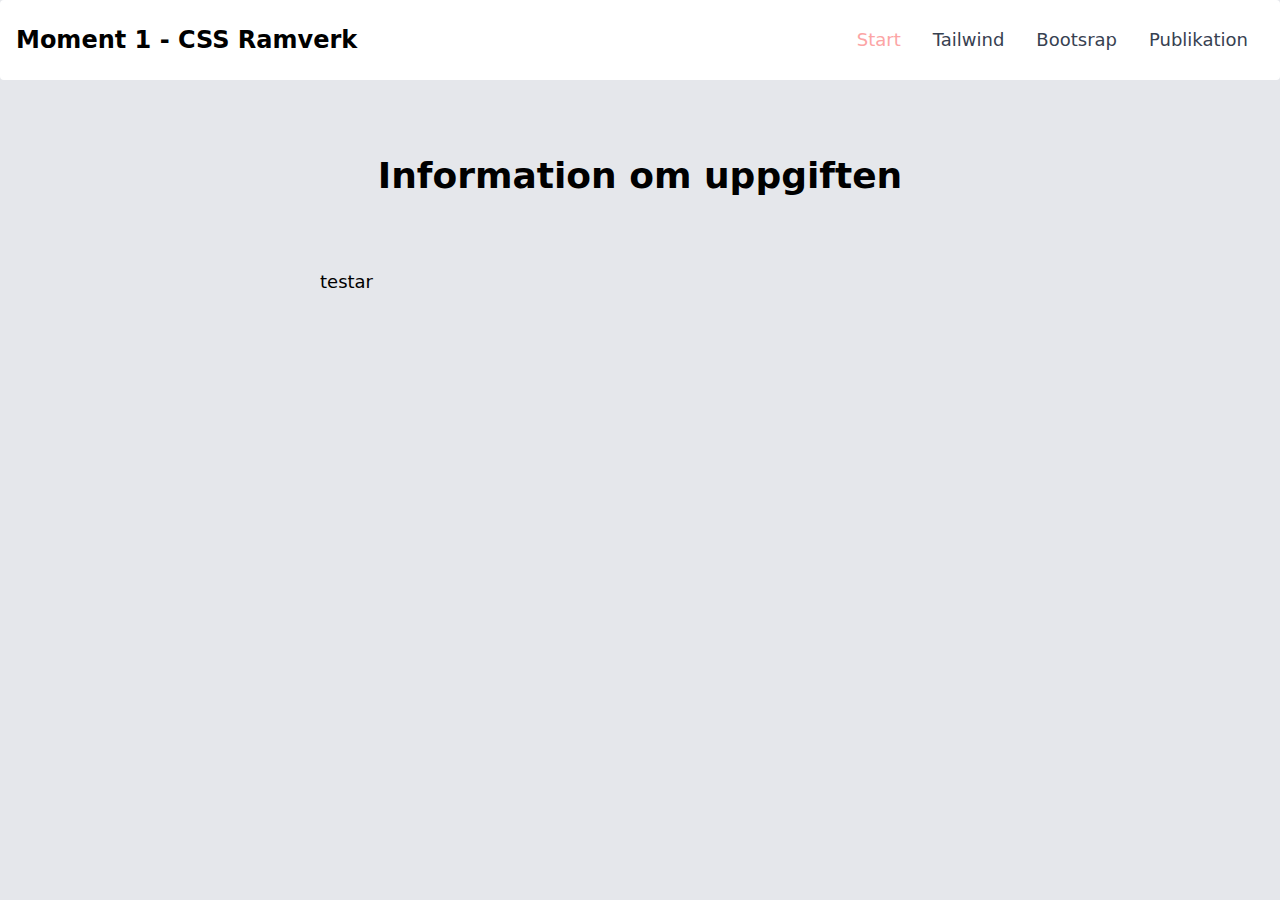
==== src/index.html @ 0c618da1 "table" ====
<!DOCTYPE html>
<html lang="en">

<head>
    <meta charset="UTF-8">
    <meta name="viewport" content="width-device-width, initial-scale-1.0">
    <link rel="stylesheet" href="css/main.css">
    <title>Moment 1 CSS Frameworks</title>

</head>

<body class="bg-gray-200">

    <nav class="bg-white border-gray-200 px-2 sm:px-4 py-2.5 rounded dark:bg-gray-900">
        <div class="container flex flex-wrap justify-between items-center mx-auto">
          <a href="index.html" class="flex items-center">
              <span class="self-center text-2xl font-semibold whitespace-nowrap dark:text-white">Moment 1 - CSS Ramverk</span>
          </a>
          <button data-collapse-toggle="navbar-default" type="button" class="inline-flex items-center p-2 ml-3 text-sm text-gray-500 rounded-lg md:hidden hover:bg-gray-100 focus:outline-none focus:ring-2 focus:ring-gray-200 dark:text-gray-400 dark:hover:bg-gray-700 dark:focus:ring-gray-600" aria-controls="navbar-default" aria-expanded="false">
            <span class="sr-only">Open main menu</span>
            <svg class="w-6 h-6" aria-hidden="true" fill="currentColor" viewBox="0 0 20 20" xmlns="http://www.w3.org/2000/svg"><path fill-rule="evenodd" d="M3 5a1 1 0 011-1h12a1 1 0 110 2H4a1 1 0 01-1-1zM3 10a1 1 0 011-1h12a1 1 0 110 2H4a1 1 0 01-1-1zM3 15a1 1 0 011-1h12a1 1 0 110 2H4a1 1 0 01-1-1z" clip-rule="evenodd"></path></svg>
          </button>
          <div class="hidden w-full md:block md:w-auto" id="navbar-default">
            <ul class="flex flex-col p-4 mt-4 bg-gray-50 rounded-lg border border-gray-100 md:flex-row md:space-x-8 md:mt-0 md:text-sm md:font-medium md:border-0 md:bg-white dark:bg-gray-800 md:dark:bg-gray-900 dark:border-gray-700">
              <li>
                <a href="index.html" class="text-lg block py-2 pr-4 pl-3 text-white bg-blue-700 rounded md:bg-transparent md:text-red-300 md:p-0 dark:text-white" aria-current="page">Start</a>
              </li>
              <li>
                <a href="frameworkone.html" class="text-lg block py-2 pr-4 pl-3 text-gray-700 rounded hover:bg-gray-100 md:hover:bg-transparent md:border-0 md:hover:text-blue-700 md:p-0 dark:text-gray-400 md:dark:hover:text-white dark:hover:bg-gray-700 dark:hover:text-white md:dark:hover:bg-transparent">Tailwind</a>
              </li>
              <li>
                <a href="frameworktwo.html" class="text-lg block py-2 pr-4 pl-3 text-gray-700 rounded hover:bg-gray-100 md:hover:bg-transparent md:border-0 md:hover:text-blue-700 md:p-0 dark:text-gray-400 md:dark:hover:text-white dark:hover:bg-gray-700 dark:hover:text-white md:dark:hover:bg-transparent">Bootsrap</a>
              </li>
              <li>
                <a href="publication.html" class="text-lg block py-2 pr-4 pl-3 text-gray-700 rounded hover:bg-gray-100 md:hover:bg-transparent md:border-0 md:hover:text-blue-700 md:p-0 dark:text-gray-400 md:dark:hover:text-white dark:hover:bg-gray-700 dark:hover:text-white md:dark:hover:bg-transparent">Publikation</a>
              </li>
              
            </ul>
          </div>
        </div>
      </nav>
      
      <div class="container bg-white-700 mx-auto px-80 py-8 my-11">

      <h1 class="text-4xl font-bold text-center">Information om uppgiften</h1><br><br><br>
      <!--<p class="px-40 py-9">Testar</p>-->
        <p class="font-sans text-lg" >testar</p>
      </div>
     
    
</body>

</html>
---- src/css/main.css ----
/*
! tailwindcss v3.1.8 | MIT License | https://tailwindcss.com
*/

/*
1. Prevent padding and border from affecting element width. (https://github.com/mozdevs/cssremedy/issues/4)
2. Allow adding a border to an element by just adding a border-width. (https://github.com/tailwindcss/tailwindcss/pull/116)
*/

*,
::before,
::after {
  box-sizing: border-box;
  /* 1 */
  border-width: 0;
  /* 2 */
  border-style: solid;
  /* 2 */
  border-color: #e5e7eb;
  /* 2 */
}

::before,
::after {
  --tw-content: '';
}

/*
1. Use a consistent sensible line-height in all browsers.
2. Prevent adjustments of font size after orientation changes in iOS.
3. Use a more readable tab size.
4. Use the user's configured `sans` font-family by default.
*/

html {
  line-height: 1.5;
  /* 1 */
  -webkit-text-size-adjust: 100%;
  /* 2 */
  -moz-tab-size: 4;
  /* 3 */
  -o-tab-size: 4;
     tab-size: 4;
  /* 3 */
  font-family: ui-sans-serif, system-ui, -apple-system, BlinkMacSystemFont, "Segoe UI", Roboto, "Helvetica Neue", Arial, "Noto Sans", sans-serif, "Apple Color Emoji", "Segoe UI Emoji", "Segoe UI Symbol", "Noto Color Emoji";
  /* 4 */
}

/*
1. Remove the margin in all browsers.
2. Inherit line-height from `html` so users can set them as a class directly on the `html` element.
*/

body {
  margin: 0;
  /* 1 */
  line-height: inherit;
  /* 2 */
}

/*
1. Add the correct height in Firefox.
2. Correct the inheritance of border color in Firefox. (https://bugzilla.mozilla.org/show_bug.cgi?id=190655)
3. Ensure horizontal rules are visible by default.
*/

hr {
  height: 0;
  /* 1 */
  color: inherit;
  /* 2 */
  border-top-width: 1px;
  /* 3 */
}

/*
Add the correct text decoration in Chrome, Edge, and Safari.
*/

abbr:where([title]) {
  -webkit-text-decoration: underline dotted;
          text-decoration: underline dotted;
}

/*
Remove the default font size and weight for headings.
*/

h1,
h2,
h3,
h4,
h5,
h6 {
  font-size: inherit;
  font-weight: inherit;
}

/*
Reset links to optimize for opt-in styling instead of opt-out.
*/

a {
  color: inherit;
  text-decoration: inherit;
}

/*
Add the correct font weight in Edge and Safari.
*/

b,
strong {
  font-weight: bolder;
}

/*
1. Use the user's configured `mono` font family by default.
2. Correct the odd `em` font sizing in all browsers.
*/

code,
kbd,
samp,
pre {
  font-family: ui-monospace, SFMono-Regular, Menlo, Monaco, Consolas, "Liberation Mono", "Courier New", monospace;
  /* 1 */
  font-size: 1em;
  /* 2 */
}

/*
Add the correct font size in all browsers.
*/

small {
  font-size: 80%;
}

/*
Prevent `sub` and `sup` elements from affecting the line height in all browsers.
*/

sub,
sup {
  font-size: 75%;
  line-height: 0;
  position: relative;
  vertical-align: baseline;
}

sub {
  bottom: -0.25em;
}

sup {
  top: -0.5em;
}

/*
1. Remove text indentation from table contents in Chrome and Safari. (https://bugs.chromium.org/p/chromium/issues/detail?id=999088, https://bugs.webkit.org/show_bug.cgi?id=201297)
2. Correct table border color inheritance in all Chrome and Safari. (https://bugs.chromium.org/p/chromium/issues/detail?id=935729, https://bugs.webkit.org/show_bug.cgi?id=195016)
3. Remove gaps between table borders by default.
*/

table {
  text-indent: 0;
  /* 1 */
  border-color: inherit;
  /* 2 */
  border-collapse: collapse;
  /* 3 */
}

/*
1. Change the font styles in all browsers.
2. Remove the margin in Firefox and Safari.
3. Remove default padding in all browsers.
*/

button,
input,
optgroup,
select,
textarea {
  font-family: inherit;
  /* 1 */
  font-size: 100%;
  /* 1 */
  font-weight: inherit;
  /* 1 */
  line-height: inherit;
  /* 1 */
  color: inherit;
  /* 1 */
  margin: 0;
  /* 2 */
  padding: 0;
  /* 3 */
}

/*
Remove the inheritance of text transform in Edge and Firefox.
*/

button,
select {
  text-transform: none;
}

/*
1. Correct the inability to style clickable types in iOS and Safari.
2. Remove default button styles.
*/

button,
[type='button'],
[type='reset'],
[type='submit'] {
  -webkit-appearance: button;
  /* 1 */
  background-color: transparent;
  /* 2 */
  background-image: none;
  /* 2 */
}

/*
Use the modern Firefox focus style for all focusable elements.
*/

:-moz-focusring {
  outline: auto;
}

/*
Remove the additional `:invalid` styles in Firefox. (https://github.com/mozilla/gecko-dev/blob/2f9eacd9d3d995c937b4251a5557d95d494c9be1/layout/style/res/forms.css#L728-L737)
*/

:-moz-ui-invalid {
  box-shadow: none;
}

/*
Add the correct vertical alignment in Chrome and Firefox.
*/

progress {
  vertical-align: baseline;
}

/*
Correct the cursor style of increment and decrement buttons in Safari.
*/

::-webkit-inner-spin-button,
::-webkit-outer-spin-button {
  height: auto;
}

/*
1. Correct the odd appearance in Chrome and Safari.
2. Correct the outline style in Safari.
*/

[type='search'] {
  -webkit-appearance: textfield;
  /* 1 */
  outline-offset: -2px;
  /* 2 */
}

/*
Remove the inner padding in Chrome and Safari on macOS.
*/

::-webkit-search-decoration {
  -webkit-appearance: none;
}

/*
1. Correct the inability to style clickable types in iOS and Safari.
2. Change font properties to `inherit` in Safari.
*/

::-webkit-file-upload-button {
  -webkit-appearance: button;
  /* 1 */
  font: inherit;
  /* 2 */
}

/*
Add the correct display in Chrome and Safari.
*/

summary {
  display: list-item;
}

/*
Removes the default spacing and border for appropriate elements.
*/

blockquote,
dl,
dd,
h1,
h2,
h3,
h4,
h5,
h6,
hr,
figure,
p,
pre {
  margin: 0;
}

fieldset {
  margin: 0;
  padding: 0;
}

legend {
  padding: 0;
}

ol,
ul,
menu {
  list-style: none;
  margin: 0;
  padding: 0;
}

/*
Prevent resizing textareas horizontally by default.
*/

textarea {
  resize: vertical;
}

/*
1. Reset the default placeholder opacity in Firefox. (https://github.com/tailwindlabs/tailwindcss/issues/3300)
2. Set the default placeholder color to the user's configured gray 400 color.
*/

input::-moz-placeholder, textarea::-moz-placeholder {
  opacity: 1;
  /* 1 */
  color: #9ca3af;
  /* 2 */
}

input::placeholder,
textarea::placeholder {
  opacity: 1;
  /* 1 */
  color: #9ca3af;
  /* 2 */
}

/*
Set the default cursor for buttons.
*/

button,
[role="button"] {
  cursor: pointer;
}

/*
Make sure disabled buttons don't get the pointer cursor.
*/

:disabled {
  cursor: default;
}

/*
1. Make replaced elements `display: block` by default. (https://github.com/mozdevs/cssremedy/issues/14)
2. Add `vertical-align: middle` to align replaced elements more sensibly by default. (https://github.com/jensimmons/cssremedy/issues/14#issuecomment-634934210)
   This can trigger a poorly considered lint error in some tools but is included by design.
*/

img,
svg,
video,
canvas,
audio,
iframe,
embed,
object {
  display: block;
  /* 1 */
  vertical-align: middle;
  /* 2 */
}

/*
Constrain images and videos to the parent width and preserve their intrinsic aspect ratio. (https://github.com/mozdevs/cssremedy/issues/14)
*/

img,
video {
  max-width: 100%;
  height: auto;
}

*, ::before, ::after {
  --tw-border-spacing-x: 0;
  --tw-border-spacing-y: 0;
  --tw-translate-x: 0;
  --tw-translate-y: 0;
  --tw-rotate: 0;
  --tw-skew-x: 0;
  --tw-skew-y: 0;
  --tw-scale-x: 1;
  --tw-scale-y: 1;
  --tw-pan-x:  ;
  --tw-pan-y:  ;
  --tw-pinch-zoom:  ;
  --tw-scroll-snap-strictness: proximity;
  --tw-ordinal:  ;
  --tw-slashed-zero:  ;
  --tw-numeric-figure:  ;
  --tw-numeric-spacing:  ;
  --tw-numeric-fraction:  ;
  --tw-ring-inset:  ;
  --tw-ring-offset-width: 0px;
  --tw-ring-offset-color: #fff;
  --tw-ring-color: rgb(59 130 246 / 0.5);
  --tw-ring-offset-shadow: 0 0 #0000;
  --tw-ring-shadow: 0 0 #0000;
  --tw-shadow: 0 0 #0000;
  --tw-shadow-colored: 0 0 #0000;
  --tw-blur:  ;
  --tw-brightness:  ;
  --tw-contrast:  ;
  --tw-grayscale:  ;
  --tw-hue-rotate:  ;
  --tw-invert:  ;
  --tw-saturate:  ;
  --tw-sepia:  ;
  --tw-drop-shadow:  ;
  --tw-backdrop-blur:  ;
  --tw-backdrop-brightness:  ;
  --tw-backdrop-contrast:  ;
  --tw-backdrop-grayscale:  ;
  --tw-backdrop-hue-rotate:  ;
  --tw-backdrop-invert:  ;
  --tw-backdrop-opacity:  ;
  --tw-backdrop-saturate:  ;
  --tw-backdrop-sepia:  ;
}

::-webkit-backdrop {
  --tw-border-spacing-x: 0;
  --tw-border-spacing-y: 0;
  --tw-translate-x: 0;
  --tw-translate-y: 0;
  --tw-rotate: 0;
  --tw-skew-x: 0;
  --tw-skew-y: 0;
  --tw-scale-x: 1;
  --tw-scale-y: 1;
  --tw-pan-x:  ;
  --tw-pan-y:  ;
  --tw-pinch-zoom:  ;
  --tw-scroll-snap-strictness: proximity;
  --tw-ordinal:  ;
  --tw-slashed-zero:  ;
  --tw-numeric-figure:  ;
  --tw-numeric-spacing:  ;
  --tw-numeric-fraction:  ;
  --tw-ring-inset:  ;
  --tw-ring-offset-width: 0px;
  --tw-ring-offset-color: #fff;
  --tw-ring-color: rgb(59 130 246 / 0.5);
  --tw-ring-offset-shadow: 0 0 #0000;
  --tw-ring-shadow: 0 0 #0000;
  --tw-shadow: 0 0 #0000;
  --tw-shadow-colored: 0 0 #0000;
  --tw-blur:  ;
  --tw-brightness:  ;
  --tw-contrast:  ;
  --tw-grayscale:  ;
  --tw-hue-rotate:  ;
  --tw-invert:  ;
  --tw-saturate:  ;
  --tw-sepia:  ;
  --tw-drop-shadow:  ;
  --tw-backdrop-blur:  ;
  --tw-backdrop-brightness:  ;
  --tw-backdrop-contrast:  ;
  --tw-backdrop-grayscale:  ;
  --tw-backdrop-hue-rotate:  ;
  --tw-backdrop-invert:  ;
  --tw-backdrop-opacity:  ;
  --tw-backdrop-saturate:  ;
  --tw-backdrop-sepia:  ;
}

::backdrop {
  --tw-border-spacing-x: 0;
  --tw-border-spacing-y: 0;
  --tw-translate-x: 0;
  --tw-translate-y: 0;
  --tw-rotate: 0;
  --tw-skew-x: 0;
  --tw-skew-y: 0;
  --tw-scale-x: 1;
  --tw-scale-y: 1;
  --tw-pan-x:  ;
  --tw-pan-y:  ;
  --tw-pinch-zoom:  ;
  --tw-scroll-snap-strictness: proximity;
  --tw-ordinal:  ;
  --tw-slashed-zero:  ;
  --tw-numeric-figure:  ;
  --tw-numeric-spacing:  ;
  --tw-numeric-fraction:  ;
  --tw-ring-inset:  ;
  --tw-ring-offset-width: 0px;
  --tw-ring-offset-color: #fff;
  --tw-ring-color: rgb(59 130 246 / 0.5);
  --tw-ring-offset-shadow: 0 0 #0000;
  --tw-ring-shadow: 0 0 #0000;
  --tw-shadow: 0 0 #0000;
  --tw-shadow-colored: 0 0 #0000;
  --tw-blur:  ;
  --tw-brightness:  ;
  --tw-contrast:  ;
  --tw-grayscale:  ;
  --tw-hue-rotate:  ;
  --tw-invert:  ;
  --tw-saturate:  ;
  --tw-sepia:  ;
  --tw-drop-shadow:  ;
  --tw-backdrop-blur:  ;
  --tw-backdrop-brightness:  ;
  --tw-backdrop-contrast:  ;
  --tw-backdrop-grayscale:  ;
  --tw-backdrop-hue-rotate:  ;
  --tw-backdrop-invert:  ;
  --tw-backdrop-opacity:  ;
  --tw-backdrop-saturate:  ;
  --tw-backdrop-sepia:  ;
}

.container {
  width: 100%;
}

@media (min-width: 640px) {
  .container {
    max-width: 640px;
  }
}

@media (min-width: 768px) {
  .container {
    max-width: 768px;
  }
}

@media (min-width: 1024px) {
  .container {
    max-width: 1024px;
  }
}

@media (min-width: 1280px) {
  .container {
    max-width: 1280px;
  }
}

@media (min-width: 1536px) {
  .container {
    max-width: 1536px;
  }
}

.sr-only {
  position: absolute;
  width: 1px;
  height: 1px;
  padding: 0;
  margin: -1px;
  overflow: hidden;
  clip: rect(0, 0, 0, 0);
  white-space: nowrap;
  border-width: 0;
}

.relative {
  position: relative;
}

.mx-auto {
  margin-left: auto;
  margin-right: auto;
}

.my-6 {
  margin-top: 1.5rem;
  margin-bottom: 1.5rem;
}

.my-16 {
  margin-top: 4rem;
  margin-bottom: 4rem;
}

.my-11 {
  margin-top: 2.75rem;
  margin-bottom: 2.75rem;
}

.ml-3 {
  margin-left: 0.75rem;
}

.mt-4 {
  margin-top: 1rem;
}

.mb-6 {
  margin-bottom: 1.5rem;
}

.mb-2 {
  margin-bottom: 0.5rem;
}

.ml-2 {
  margin-left: 0.5rem;
}

.mb-4 {
  margin-bottom: 1rem;
}

.box-content {
  box-sizing: content-box;
}

.block {
  display: block;
}

.flex {
  display: flex;
}

.inline-flex {
  display: inline-flex;
}

.table {
  display: table;
}

.hidden {
  display: none;
}

.h-6 {
  height: 1.5rem;
}

.h-32 {
  height: 8rem;
}

.h-5 {
  height: 1.25rem;
}

.h-4 {
  height: 1rem;
}

.w-6 {
  width: 1.5rem;
}

.w-full {
  width: 100%;
}

.w-32 {
  width: 8rem;
}

.w-4 {
  width: 1rem;
}

.flex-col {
  flex-direction: column;
}

.flex-wrap {
  flex-wrap: wrap;
}

.items-start {
  align-items: flex-start;
}

.items-center {
  align-items: center;
}

.justify-between {
  justify-content: space-between;
}

.self-center {
  align-self: center;
}

.overflow-x-auto {
  overflow-x: auto;
}

.whitespace-nowrap {
  white-space: nowrap;
}

.rounded {
  border-radius: 0.25rem;
}

.rounded-lg {
  border-radius: 0.5rem;
}

.border {
  border-width: 1px;
}

.border-4 {
  border-width: 4px;
}

.border-b {
  border-bottom-width: 1px;
}

.border-gray-200 {
  --tw-border-opacity: 1;
  border-color: rgb(229 231 235 / var(--tw-border-opacity));
}

.border-gray-100 {
  --tw-border-opacity: 1;
  border-color: rgb(243 244 246 / var(--tw-border-opacity));
}

.border-gray-300 {
  --tw-border-opacity: 1;
  border-color: rgb(209 213 219 / var(--tw-border-opacity));
}

.bg-white {
  --tw-bg-opacity: 1;
  background-color: rgb(255 255 255 / var(--tw-bg-opacity));
}

.bg-gray-50 {
  --tw-bg-opacity: 1;
  background-color: rgb(249 250 251 / var(--tw-bg-opacity));
}

.bg-blue-700 {
  --tw-bg-opacity: 1;
  background-color: rgb(29 78 216 / var(--tw-bg-opacity));
}

.bg-gray-200 {
  --tw-bg-opacity: 1;
  background-color: rgb(229 231 235 / var(--tw-bg-opacity));
}

.bg-gray-400 {
  --tw-bg-opacity: 1;
  background-color: rgb(156 163 175 / var(--tw-bg-opacity));
}

.bg-gray-100 {
  --tw-bg-opacity: 1;
  background-color: rgb(243 244 246 / var(--tw-bg-opacity));
}

.bg-gray-700 {
  --tw-bg-opacity: 1;
  background-color: rgb(55 65 81 / var(--tw-bg-opacity));
}

.bg-pink-700 {
  --tw-bg-opacity: 1;
  background-color: rgb(190 24 93 / var(--tw-bg-opacity));
}

.bg-fuchsia-500 {
  --tw-bg-opacity: 1;
  background-color: rgb(217 70 239 / var(--tw-bg-opacity));
}

.bg-orange-100 {
  --tw-bg-opacity: 1;
  background-color: rgb(255 237 213 / var(--tw-bg-opacity));
}

.bg-center {
  background-position: center;
}

.p-2 {
  padding: 0.5rem;
}

.p-4 {
  padding: 1rem;
}

.p-40 {
  padding: 10rem;
}

.p-2\.5 {
  padding: 0.625rem;
}

.px-2 {
  padding-left: 0.5rem;
  padding-right: 0.5rem;
}

.py-2\.5 {
  padding-top: 0.625rem;
  padding-bottom: 0.625rem;
}

.py-2 {
  padding-top: 0.5rem;
  padding-bottom: 0.5rem;
}

.px-20 {
  padding-left: 5rem;
  padding-right: 5rem;
}

.px-40 {
  padding-left: 10rem;
  padding-right: 10rem;
}

.px-48 {
  padding-left: 12rem;
  padding-right: 12rem;
}

.py-9 {
  padding-top: 2.25rem;
  padding-bottom: 2.25rem;
}

.px-4 {
  padding-left: 1rem;
  padding-right: 1rem;
}

.py-14 {
  padding-top: 3.5rem;
  padding-bottom: 3.5rem;
}

.px-12 {
  padding-left: 3rem;
  padding-right: 3rem;
}

.px-10 {
  padding-left: 2.5rem;
  padding-right: 2.5rem;
}

.py-11 {
  padding-top: 2.75rem;
  padding-bottom: 2.75rem;
}

.py-8 {
  padding-top: 2rem;
  padding-bottom: 2rem;
}

.px-80 {
  padding-left: 20rem;
  padding-right: 20rem;
}

.px-5 {
  padding-left: 1.25rem;
  padding-right: 1.25rem;
}

.px-60 {
  padding-left: 15rem;
  padding-right: 15rem;
}

.py-3 {
  padding-top: 0.75rem;
  padding-bottom: 0.75rem;
}

.px-6 {
  padding-left: 1.5rem;
  padding-right: 1.5rem;
}

.py-4 {
  padding-top: 1rem;
  padding-bottom: 1rem;
}

.pr-4 {
  padding-right: 1rem;
}

.pl-3 {
  padding-left: 0.75rem;
}

.pl-10 {
  padding-left: 2.5rem;
}

.pt-10 {
  padding-top: 2.5rem;
}

.text-left {
  text-align: left;
}

.text-center {
  text-align: center;
}

.font-sans {
  font-family: ui-sans-serif, system-ui, -apple-system, BlinkMacSystemFont, "Segoe UI", Roboto, "Helvetica Neue", Arial, "Noto Sans", sans-serif, "Apple Color Emoji", "Segoe UI Emoji", "Segoe UI Symbol", "Noto Color Emoji";
}

.text-2xl {
  font-size: 1.5rem;
  line-height: 2rem;
}

.text-sm {
  font-size: 0.875rem;
  line-height: 1.25rem;
}

.text-lg {
  font-size: 1.125rem;
  line-height: 1.75rem;
}

.text-xl {
  font-size: 1.25rem;
  line-height: 1.75rem;
}

.text-4xl {
  font-size: 2.25rem;
  line-height: 2.5rem;
}

.text-xs {
  font-size: 0.75rem;
  line-height: 1rem;
}

.font-semibold {
  font-weight: 600;
}

.font-bold {
  font-weight: 700;
}

.font-extrabold {
  font-weight: 800;
}

.font-medium {
  font-weight: 500;
}

.font-normal {
  font-weight: 400;
}

.uppercase {
  text-transform: uppercase;
}

.text-gray-500 {
  --tw-text-opacity: 1;
  color: rgb(107 114 128 / var(--tw-text-opacity));
}

.text-white {
  --tw-text-opacity: 1;
  color: rgb(255 255 255 / var(--tw-text-opacity));
}

.text-gray-700 {
  --tw-text-opacity: 1;
  color: rgb(55 65 81 / var(--tw-text-opacity));
}

.text-gray-900 {
  --tw-text-opacity: 1;
  color: rgb(17 24 39 / var(--tw-text-opacity));
}

.text-blue-600 {
  --tw-text-opacity: 1;
  color: rgb(37 99 235 / var(--tw-text-opacity));
}

.text-gray-400 {
  --tw-text-opacity: 1;
  color: rgb(156 163 175 / var(--tw-text-opacity));
}

.hover\:bg-gray-100:hover {
  --tw-bg-opacity: 1;
  background-color: rgb(243 244 246 / var(--tw-bg-opacity));
}

.hover\:bg-blue-800:hover {
  --tw-bg-opacity: 1;
  background-color: rgb(30 64 175 / var(--tw-bg-opacity));
}

.hover\:underline:hover {
  -webkit-text-decoration-line: underline;
          text-decoration-line: underline;
}

.focus\:border-blue-500:focus {
  --tw-border-opacity: 1;
  border-color: rgb(59 130 246 / var(--tw-border-opacity));
}

.focus\:outline-none:focus {
  outline: 2px solid transparent;
  outline-offset: 2px;
}

.focus\:ring-2:focus {
  --tw-ring-offset-shadow: var(--tw-ring-inset) 0 0 0 var(--tw-ring-offset-width) var(--tw-ring-offset-color);
  --tw-ring-shadow: var(--tw-ring-inset) 0 0 0 calc(2px + var(--tw-ring-offset-width)) var(--tw-ring-color);
  box-shadow: var(--tw-ring-offset-shadow), var(--tw-ring-shadow), var(--tw-shadow, 0 0 #0000);
}

.focus\:ring-4:focus {
  --tw-ring-offset-shadow: var(--tw-ring-inset) 0 0 0 var(--tw-ring-offset-width) var(--tw-ring-offset-color);
  --tw-ring-shadow: var(--tw-ring-inset) 0 0 0 calc(4px + var(--tw-ring-offset-width)) var(--tw-ring-color);
  box-shadow: var(--tw-ring-offset-shadow), var(--tw-ring-shadow), var(--tw-shadow, 0 0 #0000);
}

.focus\:ring-gray-200:focus {
  --tw-ring-opacity: 1;
  --tw-ring-color: rgb(229 231 235 / var(--tw-ring-opacity));
}

.focus\:ring-blue-500:focus {
  --tw-ring-opacity: 1;
  --tw-ring-color: rgb(59 130 246 / var(--tw-ring-opacity));
}

.focus\:ring-blue-300:focus {
  --tw-ring-opacity: 1;
  --tw-ring-color: rgb(147 197 253 / var(--tw-ring-opacity));
}

@media (prefers-color-scheme: dark) {
  .dark\:border-gray-700 {
    --tw-border-opacity: 1;
    border-color: rgb(55 65 81 / var(--tw-border-opacity));
  }

  .dark\:border-gray-600 {
    --tw-border-opacity: 1;
    border-color: rgb(75 85 99 / var(--tw-border-opacity));
  }

  .dark\:bg-gray-900 {
    --tw-bg-opacity: 1;
    background-color: rgb(17 24 39 / var(--tw-bg-opacity));
  }

  .dark\:bg-gray-800 {
    --tw-bg-opacity: 1;
    background-color: rgb(31 41 55 / var(--tw-bg-opacity));
  }

  .dark\:bg-gray-700 {
    --tw-bg-opacity: 1;
    background-color: rgb(55 65 81 / var(--tw-bg-opacity));
  }

  .dark\:bg-blue-600 {
    --tw-bg-opacity: 1;
    background-color: rgb(37 99 235 / var(--tw-bg-opacity));
  }

  .dark\:text-white {
    --tw-text-opacity: 1;
    color: rgb(255 255 255 / var(--tw-text-opacity));
  }

  .dark\:text-gray-400 {
    --tw-text-opacity: 1;
    color: rgb(156 163 175 / var(--tw-text-opacity));
  }

  .dark\:text-gray-300 {
    --tw-text-opacity: 1;
    color: rgb(209 213 219 / var(--tw-text-opacity));
  }

  .dark\:text-blue-500 {
    --tw-text-opacity: 1;
    color: rgb(59 130 246 / var(--tw-text-opacity));
  }

  .dark\:text-gray-500 {
    --tw-text-opacity: 1;
    color: rgb(107 114 128 / var(--tw-text-opacity));
  }

  .dark\:placeholder-gray-400::-moz-placeholder {
    --tw-placeholder-opacity: 1;
    color: rgb(156 163 175 / var(--tw-placeholder-opacity));
  }

  .dark\:placeholder-gray-400::placeholder {
    --tw-placeholder-opacity: 1;
    color: rgb(156 163 175 / var(--tw-placeholder-opacity));
  }

  .dark\:ring-offset-gray-800 {
    --tw-ring-offset-color: #1f2937;
  }

  .dark\:hover\:bg-gray-700:hover {
    --tw-bg-opacity: 1;
    background-color: rgb(55 65 81 / var(--tw-bg-opacity));
  }

  .dark\:hover\:bg-blue-700:hover {
    --tw-bg-opacity: 1;
    background-color: rgb(29 78 216 / var(--tw-bg-opacity));
  }

  .dark\:hover\:text-white:hover {
    --tw-text-opacity: 1;
    color: rgb(255 255 255 / var(--tw-text-opacity));
  }

  .dark\:focus\:border-blue-500:focus {
    --tw-border-opacity: 1;
    border-color: rgb(59 130 246 / var(--tw-border-opacity));
  }

  .dark\:focus\:ring-gray-600:focus {
    --tw-ring-opacity: 1;
    --tw-ring-color: rgb(75 85 99 / var(--tw-ring-opacity));
  }

  .dark\:focus\:ring-blue-500:focus {
    --tw-ring-opacity: 1;
    --tw-ring-color: rgb(59 130 246 / var(--tw-ring-opacity));
  }

  .dark\:focus\:ring-blue-600:focus {
    --tw-ring-opacity: 1;
    --tw-ring-color: rgb(37 99 235 / var(--tw-ring-opacity));
  }

  .dark\:focus\:ring-blue-800:focus {
    --tw-ring-opacity: 1;
    --tw-ring-color: rgb(30 64 175 / var(--tw-ring-opacity));
  }
}

@media (min-width: 640px) {
  .sm\:w-auto {
    width: auto;
  }

  .sm\:px-4 {
    padding-left: 1rem;
    padding-right: 1rem;
  }
}

@media (min-width: 768px) {
  .md\:mt-0 {
    margin-top: 0px;
  }

  .md\:block {
    display: block;
  }

  .md\:hidden {
    display: none;
  }

  .md\:w-auto {
    width: auto;
  }

  .md\:flex-row {
    flex-direction: row;
  }

  .md\:space-x-8 > :not([hidden]) ~ :not([hidden]) {
    --tw-space-x-reverse: 0;
    margin-right: calc(2rem * var(--tw-space-x-reverse));
    margin-left: calc(2rem * calc(1 - var(--tw-space-x-reverse)));
  }

  .md\:border-0 {
    border-width: 0px;
  }

  .md\:bg-white {
    --tw-bg-opacity: 1;
    background-color: rgb(255 255 255 / var(--tw-bg-opacity));
  }

  .md\:bg-transparent {
    background-color: transparent;
  }

  .md\:p-0 {
    padding: 0px;
  }

  .md\:text-sm {
    font-size: 0.875rem;
    line-height: 1.25rem;
  }

  .md\:font-medium {
    font-weight: 500;
  }

  .md\:text-red-300 {
    --tw-text-opacity: 1;
    color: rgb(252 165 165 / var(--tw-text-opacity));
  }

  .md\:hover\:bg-transparent:hover {
    background-color: transparent;
  }

  .md\:hover\:text-blue-700:hover {
    --tw-text-opacity: 1;
    color: rgb(29 78 216 / var(--tw-text-opacity));
  }

  @media (prefers-color-scheme: dark) {
    .md\:dark\:bg-gray-900 {
      --tw-bg-opacity: 1;
      background-color: rgb(17 24 39 / var(--tw-bg-opacity));
    }

    .md\:dark\:hover\:bg-transparent:hover {
      background-color: transparent;
    }

    .md\:dark\:hover\:text-white:hover {
      --tw-text-opacity: 1;
      color: rgb(255 255 255 / var(--tw-text-opacity));
    }
  }
}
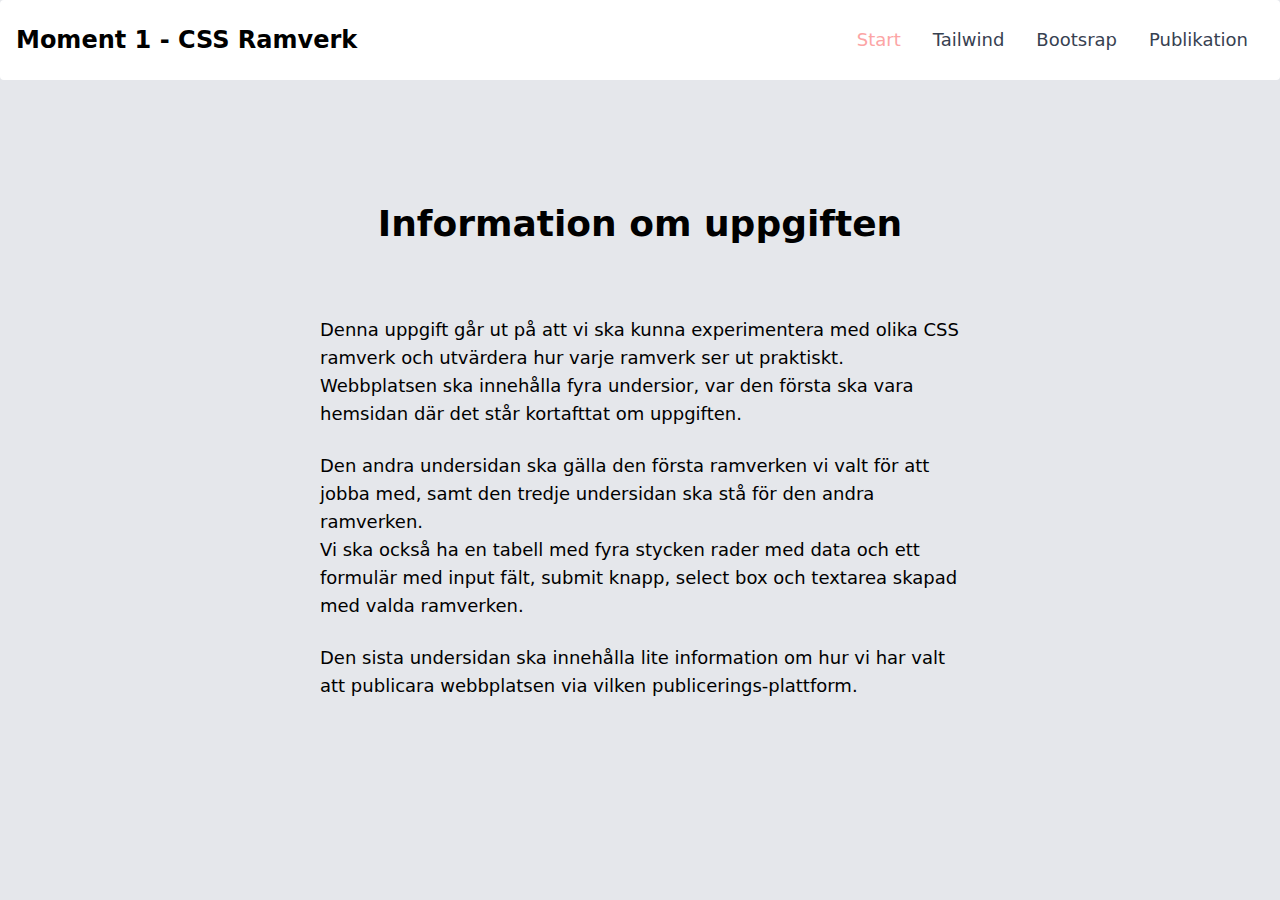
==== commit 74622b8f: "form" ====
--- a/src/index.html
+++ b/src/index.html
@@ -39,12 +39,16 @@
           </div>
         </div>
       </nav>
-      
+      <br><br>
       <div class="container bg-white-700 mx-auto px-80 py-8 my-11">
 
       <h1 class="text-4xl font-bold text-center">Information om uppgiften</h1><br><br><br>
       <!--<p class="px-40 py-9">Testar</p>-->
-        <p class="font-sans text-lg" >testar</p>
+        <p class="font-sans text-lg caret-lime-900" >Denna uppgift går ut på att vi ska kunna experimentera med olika CSS ramverk och utvärdera hur varje ramverk ser ut praktiskt.</p>
+        <p class="font-sans text-lg caret-lime-900">Webbplatsen ska innehålla fyra undersior, var den första ska vara hemsidan där det står kortafttat om uppgiften.</p><br>
+        <p class="font-sans text-lg caret-lime-900">Den andra undersidan ska gälla den första ramverken vi valt för att jobba med, samt den tredje undersidan ska stå för den andra ramverken.<br>Vi ska också ha en tabell med fyra stycken rader med data och ett formulär med input fält, submit knapp, select box och textarea skapad med valda ramverken.</p><br>
+        <p class="font-sans text-lg caret-lime-900">Den sista undersidan ska innehålla lite information om hur vi har valt att publicara webbplatsen via vilken publicerings-plattform.</p>
+        
       </div>
      
     
--- a/src/css/main.css
+++ b/src/css/main.css
@@ -606,16 +606,6 @@
   margin-right: auto;
 }
 
-.my-6 {
-  margin-top: 1.5rem;
-  margin-bottom: 1.5rem;
-}
-
-.my-16 {
-  margin-top: 4rem;
-  margin-bottom: 4rem;
-}
-
 .my-11 {
   margin-top: 2.75rem;
   margin-bottom: 2.75rem;
@@ -637,18 +627,14 @@
   margin-bottom: 0.5rem;
 }
 
+.mb-4 {
+  margin-bottom: 1rem;
+}
+
 .ml-2 {
   margin-left: 0.5rem;
 }
 
-.mb-4 {
-  margin-bottom: 1rem;
-}
-
-.box-content {
-  box-sizing: content-box;
-}
-
 .block {
   display: block;
 }
@@ -673,18 +659,14 @@
   height: 1.5rem;
 }
 
-.h-32 {
-  height: 8rem;
+.h-4 {
+  height: 1rem;
 }
 
 .h-5 {
   height: 1.25rem;
 }
 
-.h-4 {
-  height: 1rem;
-}
-
 .w-6 {
   width: 1.5rem;
 }
@@ -693,10 +675,6 @@
   width: 100%;
 }
 
-.w-32 {
-  width: 8rem;
-}
-
 .w-4 {
   width: 1rem;
 }
@@ -743,10 +721,6 @@
 
 .border {
   border-width: 1px;
-}
-
-.border-4 {
-  border-width: 4px;
 }
 
 .border-b {
@@ -783,43 +757,19 @@
   background-color: rgb(29 78 216 / var(--tw-bg-opacity));
 }
 
+.bg-gray-100 {
+  --tw-bg-opacity: 1;
+  background-color: rgb(243 244 246 / var(--tw-bg-opacity));
+}
+
 .bg-gray-200 {
   --tw-bg-opacity: 1;
   background-color: rgb(229 231 235 / var(--tw-bg-opacity));
 }
 
-.bg-gray-400 {
+.bg-slate-600 {
   --tw-bg-opacity: 1;
-  background-color: rgb(156 163 175 / var(--tw-bg-opacity));
-}
-
-.bg-gray-100 {
-  --tw-bg-opacity: 1;
-  background-color: rgb(243 244 246 / var(--tw-bg-opacity));
-}
-
-.bg-gray-700 {
-  --tw-bg-opacity: 1;
-  background-color: rgb(55 65 81 / var(--tw-bg-opacity));
-}
-
-.bg-pink-700 {
-  --tw-bg-opacity: 1;
-  background-color: rgb(190 24 93 / var(--tw-bg-opacity));
-}
-
-.bg-fuchsia-500 {
-  --tw-bg-opacity: 1;
-  background-color: rgb(217 70 239 / var(--tw-bg-opacity));
-}
-
-.bg-orange-100 {
-  --tw-bg-opacity: 1;
-  background-color: rgb(255 237 213 / var(--tw-bg-opacity));
-}
-
-.bg-center {
-  background-position: center;
+  background-color: rgb(71 85 105 / var(--tw-bg-opacity));
 }
 
 .p-2 {
@@ -828,10 +778,6 @@
 
 .p-4 {
   padding: 1rem;
-}
-
-.p-40 {
-  padding: 10rem;
 }
 
 .p-2\.5 {
@@ -853,84 +799,99 @@
   padding-bottom: 0.5rem;
 }
 
+.px-80 {
+  padding-left: 20rem;
+  padding-right: 20rem;
+}
+
+.py-8 {
+  padding-top: 2rem;
+  padding-bottom: 2rem;
+}
+
+.px-40 {
+  padding-left: 10rem;
+  padding-right: 10rem;
+}
+
+.py-9 {
+  padding-top: 2.25rem;
+  padding-bottom: 2.25rem;
+}
+
+.px-5 {
+  padding-left: 1.25rem;
+  padding-right: 1.25rem;
+}
+
+.py-3 {
+  padding-top: 0.75rem;
+  padding-bottom: 0.75rem;
+}
+
+.px-6 {
+  padding-left: 1.5rem;
+  padding-right: 1.5rem;
+}
+
+.py-4 {
+  padding-top: 1rem;
+  padding-bottom: 1rem;
+}
+
+.px-8 {
+  padding-left: 2rem;
+  padding-right: 2rem;
+}
+
+.px-12 {
+  padding-left: 3rem;
+  padding-right: 3rem;
+}
+
+.px-10 {
+  padding-left: 2.5rem;
+  padding-right: 2.5rem;
+}
+
+.px-11 {
+  padding-left: 2.75rem;
+  padding-right: 2.75rem;
+}
+
+.px-1 {
+  padding-left: 0.25rem;
+  padding-right: 0.25rem;
+}
+
+.px-16 {
+  padding-left: 4rem;
+  padding-right: 4rem;
+}
+
 .px-20 {
   padding-left: 5rem;
   padding-right: 5rem;
 }
 
-.px-40 {
-  padding-left: 10rem;
-  padding-right: 10rem;
-}
-
-.px-48 {
-  padding-left: 12rem;
-  padding-right: 12rem;
-}
-
-.py-9 {
-  padding-top: 2.25rem;
-  padding-bottom: 2.25rem;
-}
-
-.px-4 {
-  padding-left: 1rem;
-  padding-right: 1rem;
-}
-
-.py-14 {
-  padding-top: 3.5rem;
-  padding-bottom: 3.5rem;
-}
-
-.px-12 {
-  padding-left: 3rem;
-  padding-right: 3rem;
-}
-
-.px-10 {
-  padding-left: 2.5rem;
-  padding-right: 2.5rem;
-}
-
-.py-11 {
-  padding-top: 2.75rem;
-  padding-bottom: 2.75rem;
-}
-
-.py-8 {
-  padding-top: 2rem;
-  padding-bottom: 2rem;
-}
-
-.px-80 {
-  padding-left: 20rem;
-  padding-right: 20rem;
-}
-
-.px-5 {
-  padding-left: 1.25rem;
-  padding-right: 1.25rem;
-}
-
-.px-60 {
-  padding-left: 15rem;
-  padding-right: 15rem;
-}
-
-.py-3 {
-  padding-top: 0.75rem;
-  padding-bottom: 0.75rem;
-}
-
-.px-6 {
-  padding-left: 1.5rem;
-  padding-right: 1.5rem;
-}
-
-.py-4 {
-  padding-top: 1rem;
-  padding-bottom: 1rem;
+.px-24 {
+  padding-left: 6rem;
+  padding-right: 6rem;
+}
+
+.px-28 {
+  padding-left: 7rem;
+  padding-right: 7rem;
+}
+
+.px-36 {
+  padding-left: 9rem;
+  padding-right: 9rem;
+}
+
+.px-32 {
+  padding-left: 8rem;
+  padding-right: 8rem;
 }
 
 .pr-4 {
@@ -939,14 +900,6 @@
 
 .pl-3 {
   padding-left: 0.75rem;
-}
-
-.pl-10 {
-  padding-left: 2.5rem;
-}
-
-.pt-10 {
-  padding-top: 2.5rem;
 }
 
 .text-left {
@@ -976,19 +929,24 @@
   line-height: 1.75rem;
 }
 
+.text-4xl {
+  font-size: 2.25rem;
+  line-height: 2.5rem;
+}
+
+.text-xs {
+  font-size: 0.75rem;
+  line-height: 1rem;
+}
+
 .text-xl {
   font-size: 1.25rem;
   line-height: 1.75rem;
 }
 
-.text-4xl {
-  font-size: 2.25rem;
-  line-height: 2.5rem;
-}
-
-.text-xs {
-  font-size: 0.75rem;
-  line-height: 1rem;
+.text-base {
+  font-size: 1rem;
+  line-height: 1.5rem;
 }
 
 .font-semibold {
@@ -997,10 +955,6 @@
 
 .font-bold {
   font-weight: 700;
-}
-
-.font-extrabold {
-  font-weight: 800;
 }
 
 .font-medium {
@@ -1043,6 +997,10 @@
 .text-gray-400 {
   --tw-text-opacity: 1;
   color: rgb(156 163 175 / var(--tw-text-opacity));
+}
+
+.caret-lime-900 {
+  caret-color: #365314;
 }
 
 .hover\:bg-gray-100:hover {
@@ -1138,6 +1096,11 @@
     color: rgb(156 163 175 / var(--tw-text-opacity));
   }
 
+  .dark\:text-gray-500 {
+    --tw-text-opacity: 1;
+    color: rgb(107 114 128 / var(--tw-text-opacity));
+  }
+
   .dark\:text-gray-300 {
     --tw-text-opacity: 1;
     color: rgb(209 213 219 / var(--tw-text-opacity));
@@ -1146,11 +1109,6 @@
   .dark\:text-blue-500 {
     --tw-text-opacity: 1;
     color: rgb(59 130 246 / var(--tw-text-opacity));
-  }
-
-  .dark\:text-gray-500 {
-    --tw-text-opacity: 1;
-    color: rgb(107 114 128 / var(--tw-text-opacity));
   }
 
   .dark\:placeholder-gray-400::-moz-placeholder {
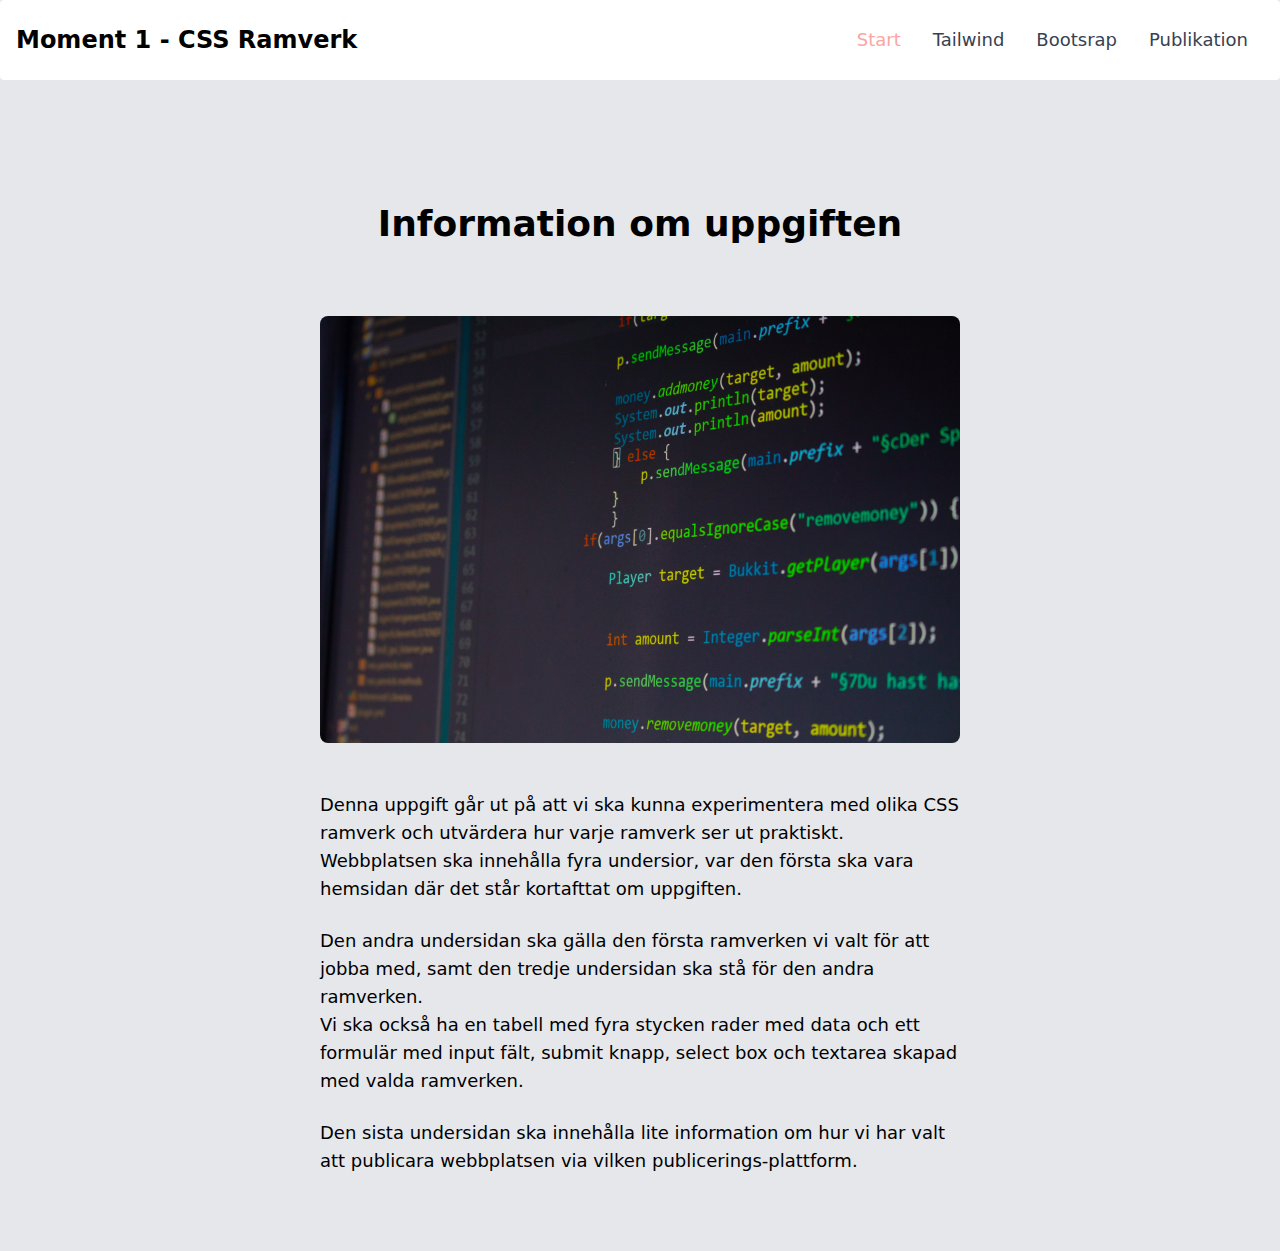
==== commit 97eb3b55: "bootstrap" ====
--- a/src/index.html
+++ b/src/index.html
@@ -44,6 +44,7 @@
 
       <h1 class="text-4xl font-bold text-center">Information om uppgiften</h1><br><br><br>
       <!--<p class="px-40 py-9">Testar</p>-->
+      <img class="flex rounded-lg" src="/yannick-pipke-hHIk58IC2vI-unsplash.jpg" alt="data"><br><br>
         <p class="font-sans text-lg caret-lime-900" >Denna uppgift går ut på att vi ska kunna experimentera med olika CSS ramverk och utvärdera hur varje ramverk ser ut praktiskt.</p>
         <p class="font-sans text-lg caret-lime-900">Webbplatsen ska innehålla fyra undersior, var den första ska vara hemsidan där det står kortafttat om uppgiften.</p><br>
         <p class="font-sans text-lg caret-lime-900">Den andra undersidan ska gälla den första ramverken vi valt för att jobba med, samt den tredje undersidan ska stå för den andra ramverken.<br>Vi ska också ha en tabell med fyra stycken rader med data och ett formulär med input fält, submit knapp, select box och textarea skapad med valda ramverken.</p><br>
--- a/src/css/main.css
+++ b/src/css/main.css
@@ -601,6 +601,10 @@
   position: relative;
 }
 
+.m-auto {
+  margin: auto;
+}
+
 .mx-auto {
   margin-left: auto;
   margin-right: auto;
@@ -635,6 +639,34 @@
   margin-left: 0.5rem;
 }
 
+.mt-20 {
+  margin-top: 5rem;
+}
+
+.mt-2 {
+  margin-top: 0.5rem;
+}
+
+.mt-5 {
+  margin-top: 1.25rem;
+}
+
+.mt-6 {
+  margin-top: 1.5rem;
+}
+
+.mt-7 {
+  margin-top: 1.75rem;
+}
+
+.mt-8 {
+  margin-top: 2rem;
+}
+
+.box-content {
+  box-sizing: content-box;
+}
+
 .block {
   display: block;
 }
@@ -659,12 +691,40 @@
   height: 1.5rem;
 }
 
+.h-56 {
+  height: 14rem;
+}
+
 .h-4 {
   height: 1rem;
 }
 
-.h-5 {
-  height: 1.25rem;
+.h-60 {
+  height: 15rem;
+}
+
+.h-64 {
+  height: 16rem;
+}
+
+.h-72 {
+  height: 18rem;
+}
+
+.h-20 {
+  height: 5rem;
+}
+
+.h-96 {
+  height: 24rem;
+}
+
+.h-80 {
+  height: 20rem;
+}
+
+.max-h-72 {
+  max-height: 18rem;
 }
 
 .w-6 {
@@ -675,10 +735,58 @@
   width: 100%;
 }
 
+.w-96 {
+  width: 24rem;
+}
+
 .w-4 {
   width: 1rem;
 }
 
+.w-44 {
+  width: 11rem;
+}
+
+.w-1\.5 {
+  width: 0.375rem;
+}
+
+.w-1 {
+  width: 0.25rem;
+}
+
+.max-w-5xl {
+  max-width: 64rem;
+}
+
+.max-w-4xl {
+  max-width: 56rem;
+}
+
+.max-w-2xl {
+  max-width: 42rem;
+}
+
+.max-w-3xl {
+  max-width: 48rem;
+}
+
+.max-w-sm {
+  max-width: 24rem;
+}
+
+.max-w-md {
+  max-width: 28rem;
+}
+
+.max-w-lg {
+  max-width: 32rem;
+}
+
+.max-w-xl {
+  max-width: 36rem;
+}
+
 .flex-col {
   flex-direction: column;
 }
@@ -687,14 +795,14 @@
   flex-wrap: wrap;
 }
 
-.items-start {
-  align-items: flex-start;
-}
-
 .items-center {
   align-items: center;
 }
 
+.justify-center {
+  justify-content: center;
+}
+
 .justify-between {
   justify-content: space-between;
 }
@@ -719,8 +827,20 @@
   border-radius: 0.5rem;
 }
 
+.rounded-xl {
+  border-radius: 0.75rem;
+}
+
+.rounded-md {
+  border-radius: 0.375rem;
+}
+
 .border {
   border-width: 1px;
+}
+
+.border-4 {
+  border-width: 4px;
 }
 
 .border-b {
@@ -762,14 +882,34 @@
   background-color: rgb(243 244 246 / var(--tw-bg-opacity));
 }
 
+.bg-black {
+  --tw-bg-opacity: 1;
+  background-color: rgb(0 0 0 / var(--tw-bg-opacity));
+}
+
+.bg-gray-900 {
+  --tw-bg-opacity: 1;
+  background-color: rgb(17 24 39 / var(--tw-bg-opacity));
+}
+
 .bg-gray-200 {
   --tw-bg-opacity: 1;
   background-color: rgb(229 231 235 / var(--tw-bg-opacity));
 }
 
-.bg-slate-600 {
+.bg-gray-300 {
   --tw-bg-opacity: 1;
-  background-color: rgb(71 85 105 / var(--tw-bg-opacity));
+  background-color: rgb(209 213 219 / var(--tw-bg-opacity));
+}
+
+.bg-gray-700 {
+  --tw-bg-opacity: 1;
+  background-color: rgb(55 65 81 / var(--tw-bg-opacity));
+}
+
+.bg-gray-400 {
+  --tw-bg-opacity: 1;
+  background-color: rgb(156 163 175 / var(--tw-bg-opacity));
 }
 
 .p-2 {
@@ -799,101 +939,56 @@
   padding-bottom: 0.5rem;
 }
 
+.px-24 {
+  padding-left: 6rem;
+  padding-right: 6rem;
+}
+
+.py-8 {
+  padding-top: 2rem;
+  padding-bottom: 2rem;
+}
+
+.px-40 {
+  padding-left: 10rem;
+  padding-right: 10rem;
+}
+
+.py-9 {
+  padding-top: 2.25rem;
+  padding-bottom: 2.25rem;
+}
+
+.px-5 {
+  padding-left: 1.25rem;
+  padding-right: 1.25rem;
+}
+
+.py-3 {
+  padding-top: 0.75rem;
+  padding-bottom: 0.75rem;
+}
+
+.px-6 {
+  padding-left: 1.5rem;
+  padding-right: 1.5rem;
+}
+
+.py-4 {
+  padding-top: 1rem;
+  padding-bottom: 1rem;
+}
+
 .px-80 {
   padding-left: 20rem;
   padding-right: 20rem;
 }
 
-.py-8 {
-  padding-top: 2rem;
-  padding-bottom: 2rem;
-}
-
-.px-40 {
-  padding-left: 10rem;
-  padding-right: 10rem;
-}
-
-.py-9 {
-  padding-top: 2.25rem;
-  padding-bottom: 2.25rem;
-}
-
-.px-5 {
-  padding-left: 1.25rem;
-  padding-right: 1.25rem;
-}
-
-.py-3 {
-  padding-top: 0.75rem;
-  padding-bottom: 0.75rem;
-}
-
-.px-6 {
-  padding-left: 1.5rem;
-  padding-right: 1.5rem;
-}
-
-.py-4 {
-  padding-top: 1rem;
-  padding-bottom: 1rem;
-}
-
 .px-8 {
   padding-left: 2rem;
   padding-right: 2rem;
 }
 
-.px-12 {
-  padding-left: 3rem;
-  padding-right: 3rem;
-}
-
-.px-10 {
-  padding-left: 2.5rem;
-  padding-right: 2.5rem;
-}
-
-.px-11 {
-  padding-left: 2.75rem;
-  padding-right: 2.75rem;
-}
-
-.px-1 {
-  padding-left: 0.25rem;
-  padding-right: 0.25rem;
-}
-
-.px-16 {
-  padding-left: 4rem;
-  padding-right: 4rem;
-}
-
-.px-20 {
-  padding-left: 5rem;
-  padding-right: 5rem;
-}
-
-.px-24 {
-  padding-left: 6rem;
-  padding-right: 6rem;
-}
-
-.px-28 {
-  padding-left: 7rem;
-  padding-right: 7rem;
-}
-
-.px-36 {
-  padding-left: 9rem;
-  padding-right: 9rem;
-}
-
-.px-32 {
-  padding-left: 8rem;
-  padding-right: 8rem;
-}
-
 .pr-4 {
   padding-right: 1rem;
 }
@@ -902,12 +997,32 @@
   padding-left: 0.75rem;
 }
 
+.pt-4 {
+  padding-top: 1rem;
+}
+
+.pt-40 {
+  padding-top: 10rem;
+}
+
+.pt-20 {
+  padding-top: 5rem;
+}
+
+.pt-10 {
+  padding-top: 2.5rem;
+}
+
 .text-left {
   text-align: left;
 }
 
 .text-center {
   text-align: center;
+}
+
+.text-justify {
+  text-align: justify;
 }
 
 .font-sans {
@@ -934,21 +1049,6 @@
   line-height: 2.5rem;
 }
 
-.text-xs {
-  font-size: 0.75rem;
-  line-height: 1rem;
-}
-
-.text-xl {
-  font-size: 1.25rem;
-  line-height: 1.75rem;
-}
-
-.text-base {
-  font-size: 1rem;
-  line-height: 1.5rem;
-}
-
 .font-semibold {
   font-weight: 600;
 }
@@ -959,10 +1059,6 @@
 
 .font-medium {
   font-weight: 500;
-}
-
-.font-normal {
-  font-weight: 400;
 }
 
 .uppercase {
@@ -994,9 +1090,14 @@
   color: rgb(37 99 235 / var(--tw-text-opacity));
 }
 
-.text-gray-400 {
+.text-red-200 {
   --tw-text-opacity: 1;
-  color: rgb(156 163 175 / var(--tw-text-opacity));
+  color: rgb(254 202 202 / var(--tw-text-opacity));
+}
+
+.text-red-400 {
+  --tw-text-opacity: 1;
+  color: rgb(248 113 113 / var(--tw-text-opacity));
 }
 
 .caret-lime-900 {
@@ -1011,11 +1112,6 @@
 .hover\:bg-blue-800:hover {
   --tw-bg-opacity: 1;
   background-color: rgb(30 64 175 / var(--tw-bg-opacity));
-}
-
-.hover\:underline:hover {
-  -webkit-text-decoration-line: underline;
-          text-decoration-line: underline;
 }
 
 .focus\:border-blue-500:focus {
@@ -1104,11 +1200,6 @@
   .dark\:text-gray-300 {
     --tw-text-opacity: 1;
     color: rgb(209 213 219 / var(--tw-text-opacity));
-  }
-
-  .dark\:text-blue-500 {
-    --tw-text-opacity: 1;
-    color: rgb(59 130 246 / var(--tw-text-opacity));
   }
 
   .dark\:placeholder-gray-400::-moz-placeholder {
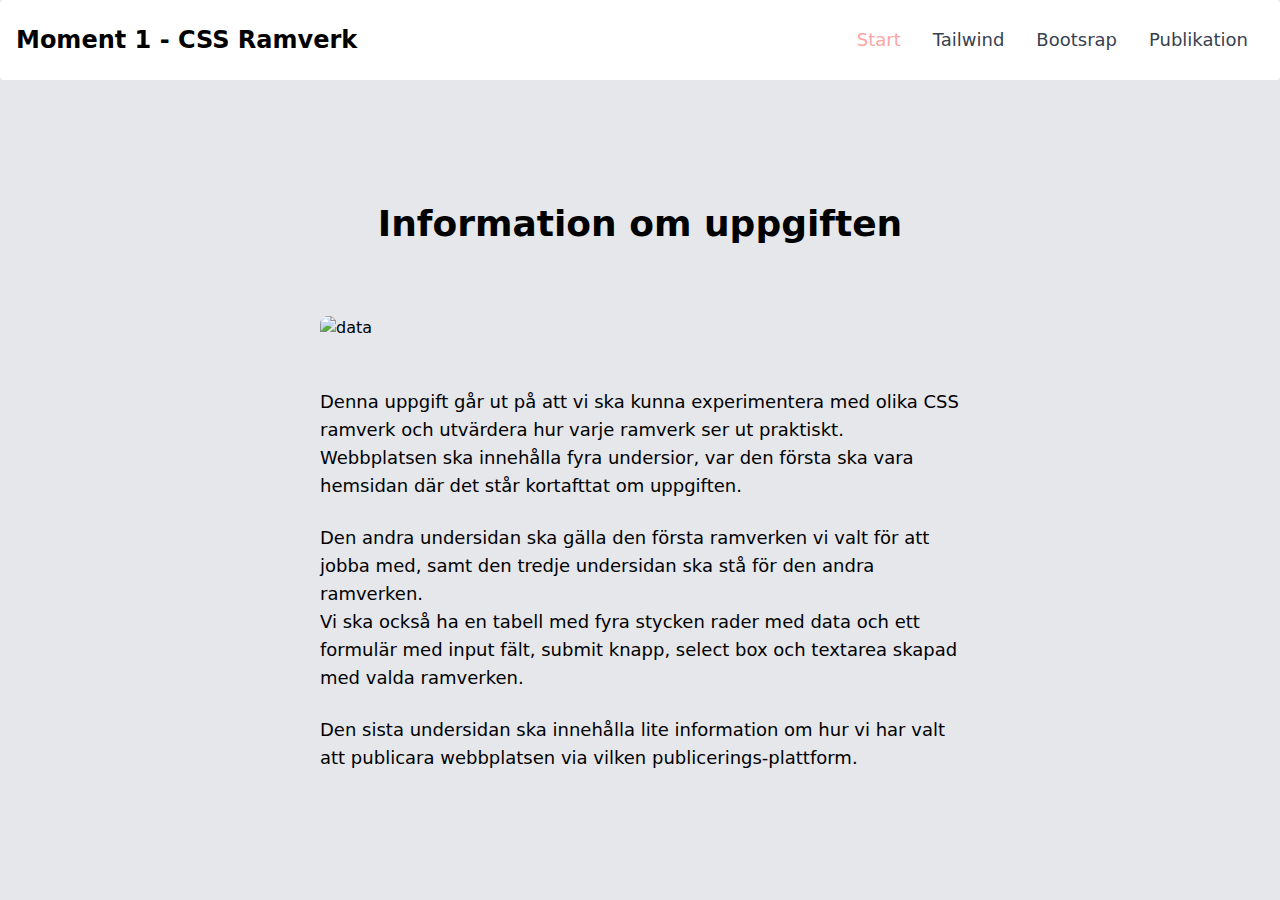
==== commit cd185408: "src" ====
--- a/src/index.html
+++ b/src/index.html
@@ -2,57 +2,76 @@
 <html lang="en">
 
 <head>
-    <meta charset="UTF-8">
-    <meta name="viewport" content="width-device-width, initial-scale-1.0">
-    <link rel="stylesheet" href="css/main.css">
-    <title>Moment 1 CSS Frameworks</title>
+  <meta charset="UTF-8">
+  <meta name="viewport" content="width-device-width, initial-scale-1.0">
+  <link rel="stylesheet" href="css/main.css">
+  <title>Moment 1 CSS Frameworks</title>
 
 </head>
 
 <body class="bg-gray-200">
 
-    <nav class="bg-white border-gray-200 px-2 sm:px-4 py-2.5 rounded dark:bg-gray-900">
-        <div class="container flex flex-wrap justify-between items-center mx-auto">
-          <a href="index.html" class="flex items-center">
-              <span class="self-center text-2xl font-semibold whitespace-nowrap dark:text-white">Moment 1 - CSS Ramverk</span>
-          </a>
-          <button data-collapse-toggle="navbar-default" type="button" class="inline-flex items-center p-2 ml-3 text-sm text-gray-500 rounded-lg md:hidden hover:bg-gray-100 focus:outline-none focus:ring-2 focus:ring-gray-200 dark:text-gray-400 dark:hover:bg-gray-700 dark:focus:ring-gray-600" aria-controls="navbar-default" aria-expanded="false">
-            <span class="sr-only">Open main menu</span>
-            <svg class="w-6 h-6" aria-hidden="true" fill="currentColor" viewBox="0 0 20 20" xmlns="http://www.w3.org/2000/svg"><path fill-rule="evenodd" d="M3 5a1 1 0 011-1h12a1 1 0 110 2H4a1 1 0 01-1-1zM3 10a1 1 0 011-1h12a1 1 0 110 2H4a1 1 0 01-1-1zM3 15a1 1 0 011-1h12a1 1 0 110 2H4a1 1 0 01-1-1z" clip-rule="evenodd"></path></svg>
-          </button>
-          <div class="hidden w-full md:block md:w-auto" id="navbar-default">
-            <ul class="flex flex-col p-4 mt-4 bg-gray-50 rounded-lg border border-gray-100 md:flex-row md:space-x-8 md:mt-0 md:text-sm md:font-medium md:border-0 md:bg-white dark:bg-gray-800 md:dark:bg-gray-900 dark:border-gray-700">
-              <li>
-                <a href="index.html" class="text-lg block py-2 pr-4 pl-3 text-white bg-blue-700 rounded md:bg-transparent md:text-red-300 md:p-0 dark:text-white" aria-current="page">Start</a>
-              </li>
-              <li>
-                <a href="frameworkone.html" class="text-lg block py-2 pr-4 pl-3 text-gray-700 rounded hover:bg-gray-100 md:hover:bg-transparent md:border-0 md:hover:text-blue-700 md:p-0 dark:text-gray-400 md:dark:hover:text-white dark:hover:bg-gray-700 dark:hover:text-white md:dark:hover:bg-transparent">Tailwind</a>
-              </li>
-              <li>
-                <a href="frameworktwo.html" class="text-lg block py-2 pr-4 pl-3 text-gray-700 rounded hover:bg-gray-100 md:hover:bg-transparent md:border-0 md:hover:text-blue-700 md:p-0 dark:text-gray-400 md:dark:hover:text-white dark:hover:bg-gray-700 dark:hover:text-white md:dark:hover:bg-transparent">Bootsrap</a>
-              </li>
-              <li>
-                <a href="publication.html" class="text-lg block py-2 pr-4 pl-3 text-gray-700 rounded hover:bg-gray-100 md:hover:bg-transparent md:border-0 md:hover:text-blue-700 md:p-0 dark:text-gray-400 md:dark:hover:text-white dark:hover:bg-gray-700 dark:hover:text-white md:dark:hover:bg-transparent">Publikation</a>
-              </li>
-              
-            </ul>
-          </div>
-        </div>
-      </nav>
-      <br><br>
-      <div class="container bg-white-700 mx-auto px-80 py-8 my-11">
+  <nav class="bg-white border-gray-200 px-2 sm:px-4 py-2.5 rounded dark:bg-gray-900">
+    <div class="container flex flex-wrap justify-between items-center mx-auto">
+      <a href="index.html" class="flex items-center">
+        <span class="self-center text-2xl font-semibold whitespace-nowrap dark:text-white">Moment 1 - CSS Ramverk</span>
+      </a>
+      <button data-collapse-toggle="navbar-default" type="button"
+        class="inline-flex items-center p-2 ml-3 text-sm text-gray-500 rounded-lg md:hidden hover:bg-gray-100 focus:outline-none focus:ring-2 focus:ring-gray-200 dark:text-gray-400 dark:hover:bg-gray-700 dark:focus:ring-gray-600"
+        aria-controls="navbar-default" aria-expanded="false">
+        <span class="sr-only">Open main menu</span>
+        <svg class="w-6 h-6" aria-hidden="true" fill="currentColor" viewBox="0 0 20 20"
+          xmlns="http://www.w3.org/2000/svg">
+          <path fill-rule="evenodd"
+            d="M3 5a1 1 0 011-1h12a1 1 0 110 2H4a1 1 0 01-1-1zM3 10a1 1 0 011-1h12a1 1 0 110 2H4a1 1 0 01-1-1zM3 15a1 1 0 011-1h12a1 1 0 110 2H4a1 1 0 01-1-1z"
+            clip-rule="evenodd"></path>
+        </svg>
+      </button>
+      <div class="hidden w-full md:block md:w-auto" id="navbar-default">
+        <ul
+          class="flex flex-col p-4 mt-4 bg-gray-50 rounded-lg border border-gray-100 md:flex-row md:space-x-8 md:mt-0 md:text-sm md:font-medium md:border-0 md:bg-white dark:bg-gray-800 md:dark:bg-gray-900 dark:border-gray-700">
+          <li>
+            <a href="index.html"
+              class="text-lg block py-2 pr-4 pl-3 text-white bg-blue-700 rounded md:bg-transparent md:text-red-300 md:p-0 dark:text-white"
+              aria-current="page">Start</a>
+          </li>
+          <li>
+            <a href="frameworkone.html"
+              class="text-lg block py-2 pr-4 pl-3 text-gray-700 rounded hover:bg-gray-100 md:hover:bg-transparent md:border-0 md:hover:text-blue-700 md:p-0 dark:text-gray-400 md:dark:hover:text-white dark:hover:bg-gray-700 dark:hover:text-white md:dark:hover:bg-transparent">Tailwind</a>
+          </li>
+          <li>
+            <a href="frameworktwo.html"
+              class="text-lg block py-2 pr-4 pl-3 text-gray-700 rounded hover:bg-gray-100 md:hover:bg-transparent md:border-0 md:hover:text-blue-700 md:p-0 dark:text-gray-400 md:dark:hover:text-white dark:hover:bg-gray-700 dark:hover:text-white md:dark:hover:bg-transparent">Bootsrap</a>
+          </li>
+          <li>
+            <a href="publication.html"
+              class="text-lg block py-2 pr-4 pl-3 text-gray-700 rounded hover:bg-gray-100 md:hover:bg-transparent md:border-0 md:hover:text-blue-700 md:p-0 dark:text-gray-400 md:dark:hover:text-white dark:hover:bg-gray-700 dark:hover:text-white md:dark:hover:bg-transparent">Publikation</a>
+          </li>
 
-      <h1 class="text-4xl font-bold text-center">Information om uppgiften</h1><br><br><br>
-      <!--<p class="px-40 py-9">Testar</p>-->
-      <img class="flex rounded-lg" src="/yannick-pipke-hHIk58IC2vI-unsplash.jpg" alt="data"><br><br>
-        <p class="font-sans text-lg caret-lime-900" >Denna uppgift går ut på att vi ska kunna experimentera med olika CSS ramverk och utvärdera hur varje ramverk ser ut praktiskt.</p>
-        <p class="font-sans text-lg caret-lime-900">Webbplatsen ska innehålla fyra undersior, var den första ska vara hemsidan där det står kortafttat om uppgiften.</p><br>
-        <p class="font-sans text-lg caret-lime-900">Den andra undersidan ska gälla den första ramverken vi valt för att jobba med, samt den tredje undersidan ska stå för den andra ramverken.<br>Vi ska också ha en tabell med fyra stycken rader med data och ett formulär med input fält, submit knapp, select box och textarea skapad med valda ramverken.</p><br>
-        <p class="font-sans text-lg caret-lime-900">Den sista undersidan ska innehålla lite information om hur vi har valt att publicara webbplatsen via vilken publicerings-plattform.</p>
-        
+        </ul>
       </div>
-     
-    
+    </div>
+  </nav>
+  <br><br>
+  <div class="container bg-white-700 mx-auto px-80 py-8 my-11">
+
+    <h1 class="text-4xl font-bold text-center">Information om uppgiften</h1><br><br><br>
+    <!--<p class="px-40 py-9">Testar</p>-->
+    <img class="flex rounded-lg" src="src/yannick-pipke-hHIk58IC2vI-unsplash.jpg" alt="data"><br><br>
+    <p class="font-sans text-lg caret-lime-900">Denna uppgift går ut på att vi ska kunna experimentera med olika CSS
+      ramverk och utvärdera hur varje ramverk ser ut praktiskt.</p>
+    <p class="font-sans text-lg caret-lime-900">Webbplatsen ska innehålla fyra undersior, var den första ska vara
+      hemsidan där det står kortafttat om uppgiften.</p><br>
+    <p class="font-sans text-lg caret-lime-900">Den andra undersidan ska gälla den första ramverken vi valt för att
+      jobba med, samt den tredje undersidan ska stå för den andra ramverken.<br>Vi ska också ha en tabell med fyra
+      stycken rader med data och ett formulär med input fält, submit knapp, select box och textarea skapad med valda
+      ramverken.</p><br>
+    <p class="font-sans text-lg caret-lime-900">Den sista undersidan ska innehålla lite information om hur vi har valt
+      att publicara webbplatsen via vilken publicerings-plattform.</p>
+
+  </div>
+
+
 </body>
 
 </html>--- a/src/css/main.css
+++ b/src/css/main.css
@@ -639,28 +639,12 @@
   margin-left: 0.5rem;
 }
 
-.mt-20 {
-  margin-top: 5rem;
-}
-
-.mt-2 {
-  margin-top: 0.5rem;
-}
-
-.mt-5 {
-  margin-top: 1.25rem;
-}
-
-.mt-6 {
-  margin-top: 1.5rem;
-}
-
-.mt-7 {
-  margin-top: 1.75rem;
-}
-
-.mt-8 {
-  margin-top: 2rem;
+.mt-3 {
+  margin-top: 0.75rem;
+}
+
+.mb-3 {
+  margin-bottom: 0.75rem;
 }
 
 .box-content {
@@ -699,34 +683,6 @@
   height: 1rem;
 }
 
-.h-60 {
-  height: 15rem;
-}
-
-.h-64 {
-  height: 16rem;
-}
-
-.h-72 {
-  height: 18rem;
-}
-
-.h-20 {
-  height: 5rem;
-}
-
-.h-96 {
-  height: 24rem;
-}
-
-.h-80 {
-  height: 20rem;
-}
-
-.max-h-72 {
-  max-height: 18rem;
-}
-
 .w-6 {
   width: 1.5rem;
 }
@@ -735,56 +691,16 @@
   width: 100%;
 }
 
-.w-96 {
-  width: 24rem;
-}
-
 .w-4 {
   width: 1rem;
 }
 
-.w-44 {
-  width: 11rem;
-}
-
-.w-1\.5 {
-  width: 0.375rem;
-}
-
-.w-1 {
-  width: 0.25rem;
-}
-
-.max-w-5xl {
-  max-width: 64rem;
-}
-
-.max-w-4xl {
-  max-width: 56rem;
-}
-
 .max-w-2xl {
   max-width: 42rem;
 }
 
 .max-w-3xl {
   max-width: 48rem;
-}
-
-.max-w-sm {
-  max-width: 24rem;
-}
-
-.max-w-md {
-  max-width: 28rem;
-}
-
-.max-w-lg {
-  max-width: 32rem;
-}
-
-.max-w-xl {
-  max-width: 36rem;
 }
 
 .flex-col {
@@ -897,21 +813,6 @@
   background-color: rgb(229 231 235 / var(--tw-bg-opacity));
 }
 
-.bg-gray-300 {
-  --tw-bg-opacity: 1;
-  background-color: rgb(209 213 219 / var(--tw-bg-opacity));
-}
-
-.bg-gray-700 {
-  --tw-bg-opacity: 1;
-  background-color: rgb(55 65 81 / var(--tw-bg-opacity));
-}
-
-.bg-gray-400 {
-  --tw-bg-opacity: 1;
-  background-color: rgb(156 163 175 / var(--tw-bg-opacity));
-}
-
 .p-2 {
   padding: 0.5rem;
 }
@@ -949,6 +850,31 @@
   padding-bottom: 2rem;
 }
 
+.px-5 {
+  padding-left: 1.25rem;
+  padding-right: 1.25rem;
+}
+
+.py-3 {
+  padding-top: 0.75rem;
+  padding-bottom: 0.75rem;
+}
+
+.px-6 {
+  padding-left: 1.5rem;
+  padding-right: 1.5rem;
+}
+
+.py-4 {
+  padding-top: 1rem;
+  padding-bottom: 1rem;
+}
+
+.px-80 {
+  padding-left: 20rem;
+  padding-right: 20rem;
+}
+
 .px-40 {
   padding-left: 10rem;
   padding-right: 10rem;
@@ -959,36 +885,6 @@
   padding-bottom: 2.25rem;
 }
 
-.px-5 {
-  padding-left: 1.25rem;
-  padding-right: 1.25rem;
-}
-
-.py-3 {
-  padding-top: 0.75rem;
-  padding-bottom: 0.75rem;
-}
-
-.px-6 {
-  padding-left: 1.5rem;
-  padding-right: 1.5rem;
-}
-
-.py-4 {
-  padding-top: 1rem;
-  padding-bottom: 1rem;
-}
-
-.px-80 {
-  padding-left: 20rem;
-  padding-right: 20rem;
-}
-
-.px-8 {
-  padding-left: 2rem;
-  padding-right: 2rem;
-}
-
 .pr-4 {
   padding-right: 1rem;
 }
@@ -997,20 +893,8 @@
   padding-left: 0.75rem;
 }
 
-.pt-4 {
-  padding-top: 1rem;
-}
-
-.pt-40 {
-  padding-top: 10rem;
-}
-
-.pt-20 {
-  padding-top: 5rem;
-}
-
-.pt-10 {
-  padding-top: 2.5rem;
+.pt-5 {
+  padding-top: 1.25rem;
 }
 
 .text-left {
@@ -1021,8 +905,8 @@
   text-align: center;
 }
 
-.text-justify {
-  text-align: justify;
+.text-start {
+  text-align: start;
 }
 
 .font-sans {
@@ -1080,6 +964,11 @@
   color: rgb(55 65 81 / var(--tw-text-opacity));
 }
 
+.text-red-400 {
+  --tw-text-opacity: 1;
+  color: rgb(248 113 113 / var(--tw-text-opacity));
+}
+
 .text-gray-900 {
   --tw-text-opacity: 1;
   color: rgb(17 24 39 / var(--tw-text-opacity));
@@ -1088,16 +977,6 @@
 .text-blue-600 {
   --tw-text-opacity: 1;
   color: rgb(37 99 235 / var(--tw-text-opacity));
-}
-
-.text-red-200 {
-  --tw-text-opacity: 1;
-  color: rgb(254 202 202 / var(--tw-text-opacity));
-}
-
-.text-red-400 {
-  --tw-text-opacity: 1;
-  color: rgb(248 113 113 / var(--tw-text-opacity));
 }
 
 .caret-lime-900 {
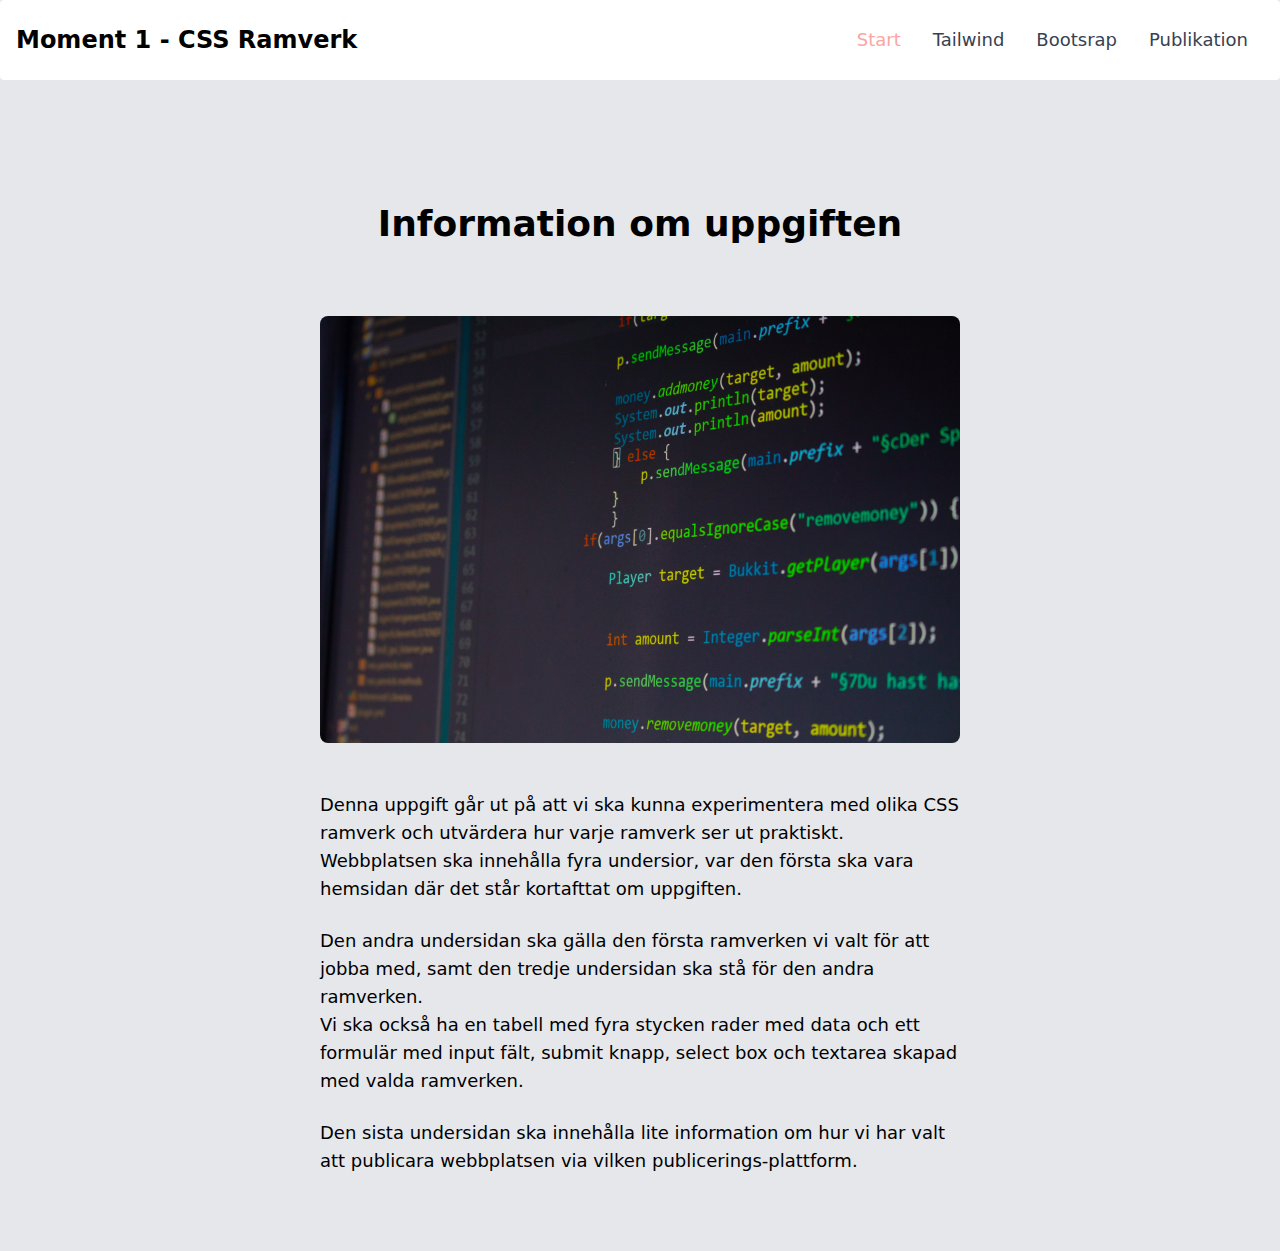
==== commit 0feee1b7: "images" ====
--- a/src/index.html
+++ b/src/index.html
@@ -57,7 +57,7 @@
 
     <h1 class="text-4xl font-bold text-center">Information om uppgiften</h1><br><br><br>
     <!--<p class="px-40 py-9">Testar</p>-->
-    <img class="flex rounded-lg" src="src/yannick-pipke-hHIk58IC2vI-unsplash.jpg" alt="data"><br><br>
+    <img class="flex rounded-lg" src="/src/code.jpg" alt="data"><br><br>
     <p class="font-sans text-lg caret-lime-900">Denna uppgift går ut på att vi ska kunna experimentera med olika CSS
       ramverk och utvärdera hur varje ramverk ser ut praktiskt.</p>
     <p class="font-sans text-lg caret-lime-900">Webbplatsen ska innehålla fyra undersior, var den första ska vara
